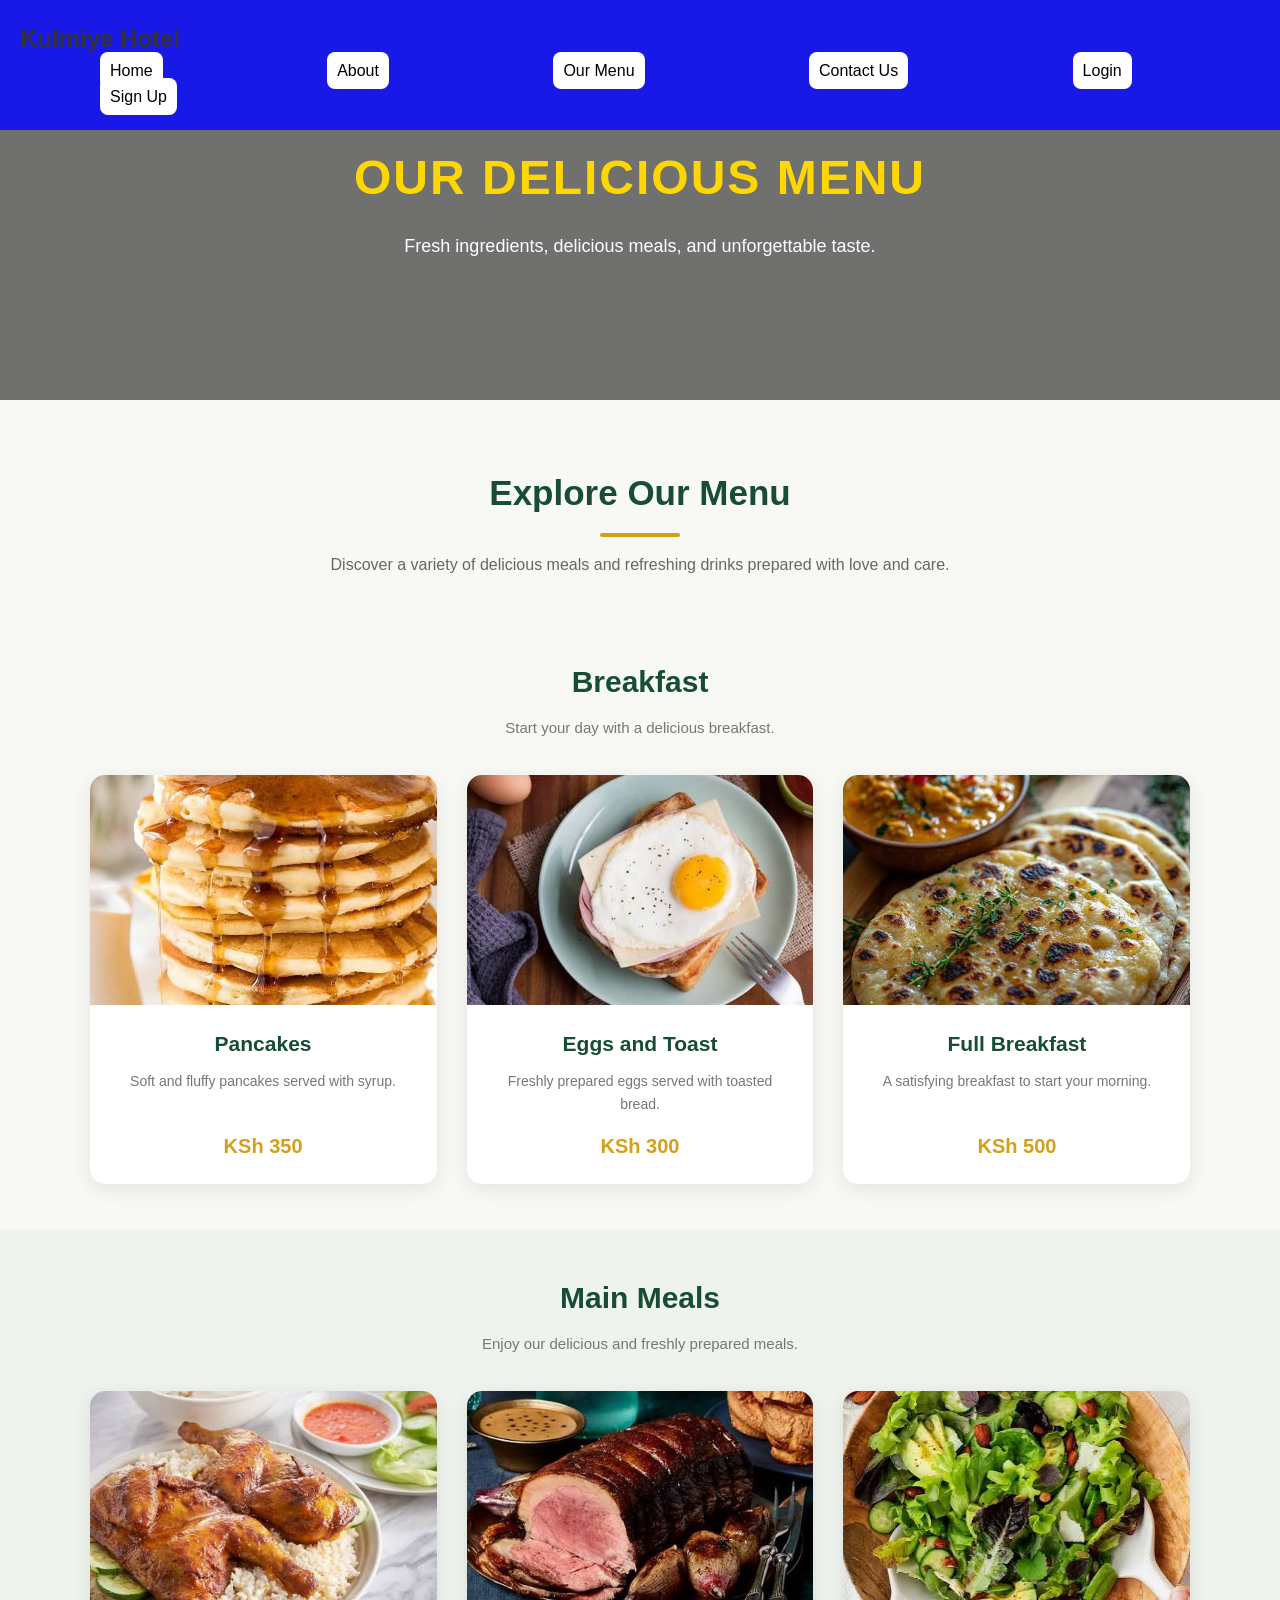
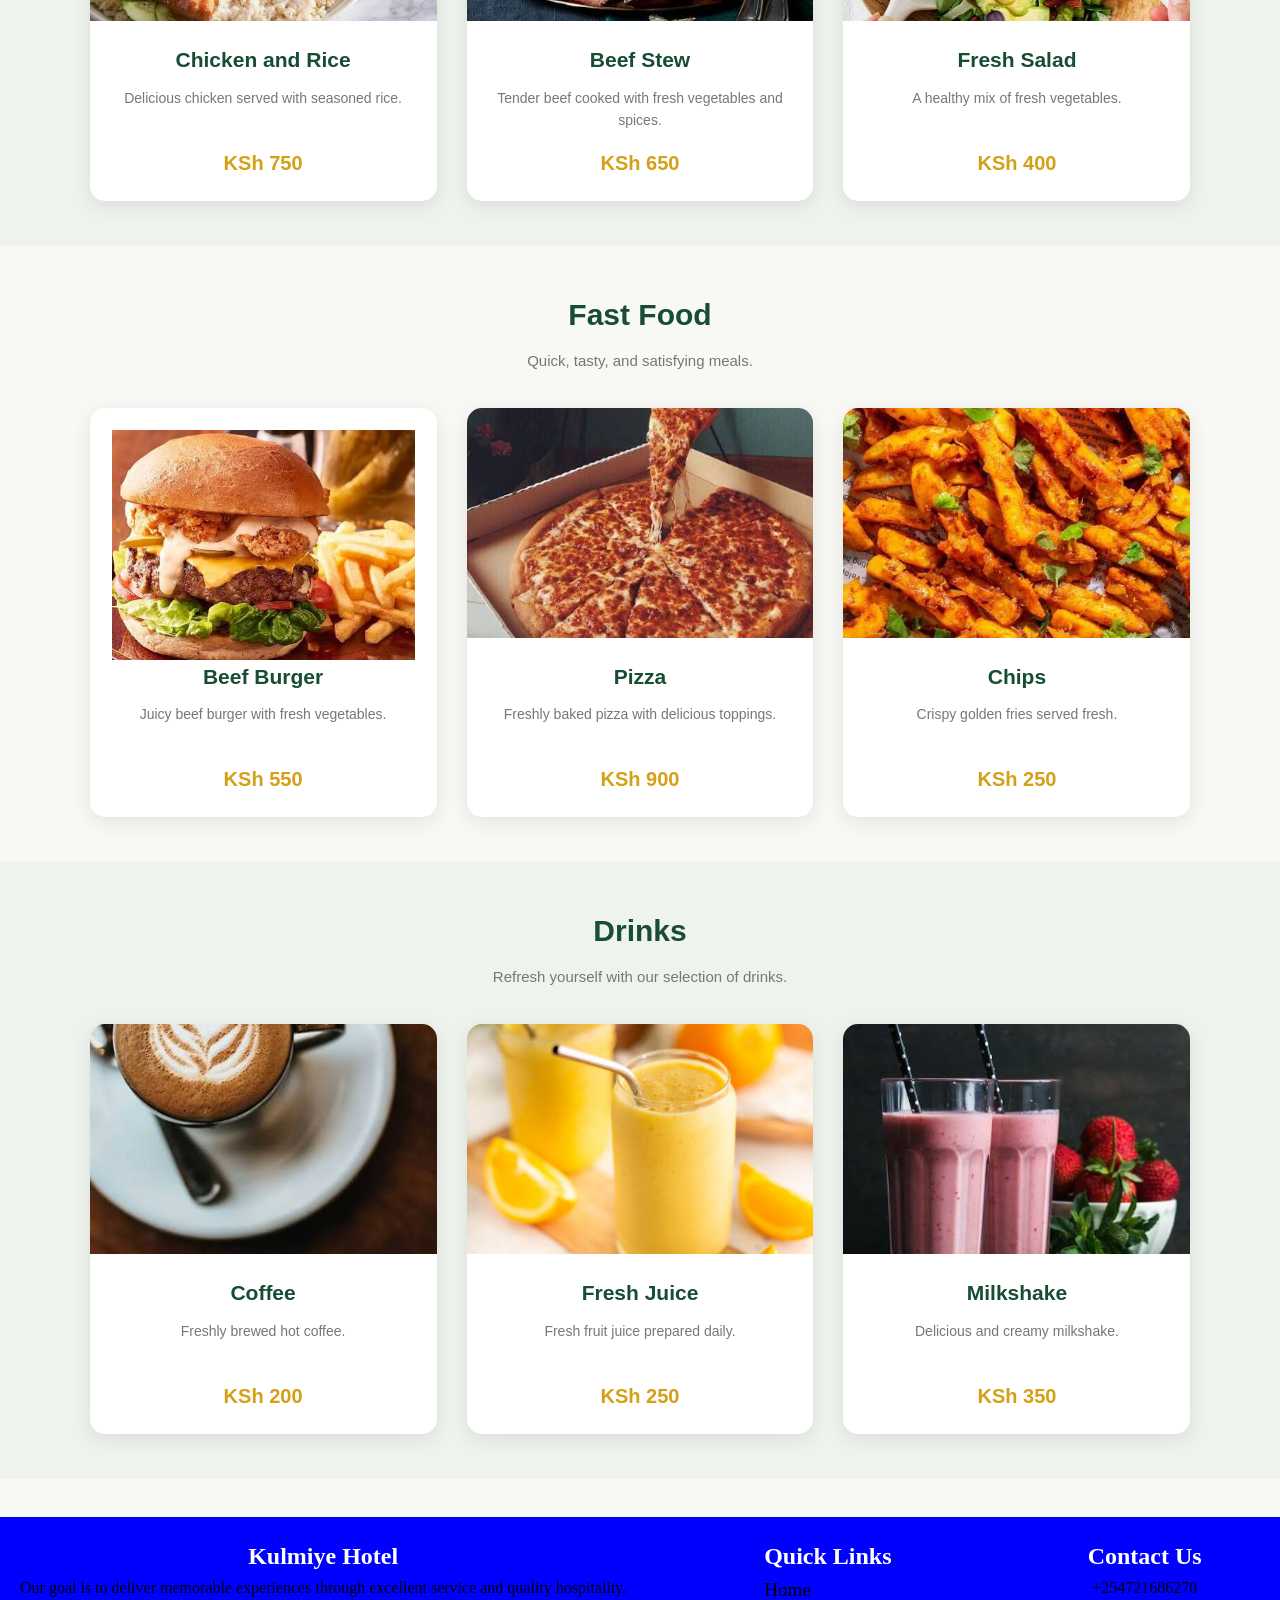
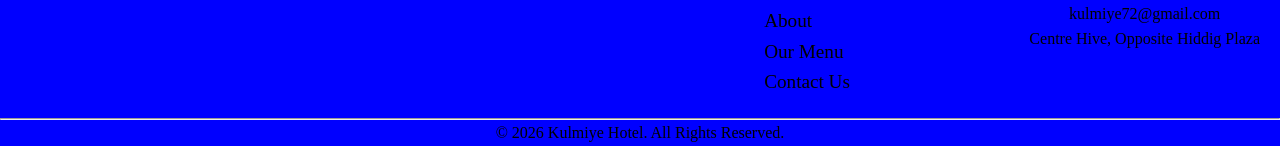
==== menu.html @ 03d2c24a "initial commit" ====
<!DOCTYPE html>
<html lang="en">
<head>
    <meta charset="UTF-8">
    <meta name="viewport" content="width=device-width, initial-scale=1.0">
    <title>Our Menu - Kulmiye Hotel</title>
    <link rel="stylesheet" href="style.css">
</head>

<body>

    <!-- NAVBAR -->
    <nav class="nav">
        <h2 class="logo">Kulmiye Hotel</h2>

        <div>
            <a href="index.html">Home</a>
            <a href="about.html">About</a>
            <a href="Menu.html">Our Menu</a>
            <a href="contact.html">Contact Us</a>
            <a href="login.html">Login</a>
            <a href="signup.html">Sign Up</a>
        </div>
    </nav>


    <!-- MENU HERO SECTION -->
    <section class="menu-hero">
        <div class="menu-overlay">
            <h1>Our Delicious Menu</h1>
            <p>Fresh ingredients, delicious meals, and unforgettable taste.</p>
        </div>
    </section>


    <!-- MENU INTRODUCTION -->
    <section class="menu-intro">
        <h1>Explore Our Menu</h1>
        <p>
            Discover a variety of delicious meals and refreshing drinks
            prepared with love and care.
        </p>
    </section>


    <!-- BREAKFAST -->
    <section class="menu-section">

        <h2>Breakfast</h2>
        <p class="menu-description">Start your day with a delicious breakfast.</p>

        <div class="menu-container">

            <div class="menu-card">
                <img src="/images/pancake.jpg" alt="Pancakes">
                <div class="menu-content">
                    <h3>Pancakes</h3>
                    <p>Soft and fluffy pancakes served with syrup.</p>
                    <h4>KSh 350</h4>
                </div>
            </div>

            <div class="menu-card">
                <img src="/images/egg and toast.jpg" alt="Eggs and toast">
                <div class="menu-content">
                    <h3>Eggs and Toast</h3>
                    <p>Freshly prepared eggs served with toasted bread.</p>
                    <h4>KSh 300</h4>
                </div>
            </div>

            <div class="menu-card">
                <img src="/images/chapati.jpg" alt="Breakfast">
                <div class="menu-content">
                    <h3>Full Breakfast</h3>
                    <p>A satisfying breakfast to start your morning.</p>
                    <h4>KSh 500</h4>
                </div>
            </div>

        </div>
    </section>


    <!-- MAIN MEALS -->
    <section class="menu-section">

        <h2>Main Meals</h2>
        <p class="menu-description">Enjoy our delicious and freshly prepared meals.</p>

        <div class="menu-container">

            <div class="menu-card">
                <img src="/images/chickenrice.jpg" alt="Rice and chicken">
                <div class="menu-content">
                    <h3>Chicken and Rice</h3>
                    <p>Delicious chicken served with seasoned rice.</p>
                    <h4>KSh 750</h4>
                </div>
            </div>

            <div class="menu-card">
                <img src="/images/beef.jpg" alt="Fresh food">
                <div class="menu-content">
                    <h3>Beef Stew</h3>
                    <p>Tender beef cooked with fresh vegetables and spices.</p>
                    <h4>KSh 650</h4>
                </div>
            </div>

            <div class="menu-card">
                <img src="/images/salad.jpg" alt="Fresh salad">
                <div class="menu-content">
                    <h3>Fresh Salad</h3>
                    <p>A healthy mix of fresh vegetables.</p>
                    <h4>KSh 400</h4>
                </div>
            </div>

        </div>
    </section>


    <!-- FAST FOOD -->
    <section class="menu-section">

        <h2>Fast Food</h2>
        <p class="menu-description">Quick, tasty, and satisfying meals.</p>

        <div class="menu-container">

            <div class="menu-card">
                <div class="menu-content">
                    <img src="/images/beefbugger.jpg" alt="">
                    <h3>Beef Burger</h3>
                    <p>Juicy beef burger with fresh vegetables.</p>
                    <h4>KSh 550</h4>
                </div>
            </div>

            <div class="menu-card">
                <img src="/images/pizza.jpg" alt="">
                <div class="menu-content">
                    <h3>Pizza</h3>
                    <p>Freshly baked pizza with delicious toppings.</p>
                    <h4>KSh 900</h4>
                </div>
            </div>

            <div class="menu-card">
                <img src="/images/chips.jpg" alt="">
                <div class="menu-content">
                    <h3>Chips</h3>
                    <p>Crispy golden fries served fresh.</p>
                    <h4>KSh 250</h4>
                </div>
            </div>

        </div>
    </section>

    <!-- snacks
    <section class="menu-section">

        <div>

        </div>

    </section> -->


    <!-- DRINKS -->
    <section class="menu-section">

        <h2>Drinks</h2>
        <p class="menu-description">Refresh yourself with our selection of drinks.</p>

        <div class="menu-container">

            <div class="menu-card">
                <img src="/images/coffee.jpg" alt="">
                <div class="menu-content">
                    <h3>Coffee</h3>
                    <p>Freshly brewed hot coffee.</p>
                    <h4>KSh 200</h4>
                </div>
            </div>

            <div class="menu-card">
                <img src="/images/orange.jpg" alt="">
                <div class="menu-content">
                    <h3>Fresh Juice</h3>
                    <p>Fresh fruit juice prepared daily.</p>
                    <h4>KSh 250</h4>
                </div>
            </div>

            <div class="menu-card">
                <img src="/images/milkshake.jpg" alt="">
                <div class="menu-content">
                    <h3>Milkshake</h3>
                    <p>Delicious and creamy milkshake.</p>
                    <h4>KSh 350</h4>
                </div>
            </div>

        </div>
    </section>


    <!-- FOOTER -->
    <footer class="footer">
        <div class="footer-container">

            <div class="footer-section">
                <h2>Kulmiye Hotel</h2>
                <p>Our goal is to deliver memorable experiences through excellent service and quality hospitality.</p>
            </div>

            <div class="footer-section">
                <h2>Quick Links</h2>
                <ul>
                    <li><a href="index.html">Home</a></li>
                    <li><a href="about.html">About</a></li>
                    <li><a href="Menu.html">Our Menu</a></li>
                    <li><a href="contact.html">Contact Us</a></li>
                </ul>
            </div>

            <div class="footer-section">
                <h2>Contact Us</h2>
                <p>+254721686270</p>
                <p>kulmiye72@gmail.com</p>
                <p>Centre Hive, Opposite Hiddig Plaza</p>
            </div>

        </div>

        <hr>

        <div class="footer-bottom">
            <p>&copy; 2026 Kulmiye Hotel. All Rights Reserved.</p>
        </div>
    </footer>

</body>
</html>
---- style.css ----
*{
    margin: 0px;
    padding: 0px;
}
.nav{
    background-color:#1313f0ee;
    gap: 20px;
    padding: 20px;
    position: fixed;
    width: 100%;
    left: 0;
    top: 0;
}

.nav a{
    border-radius: 8px;
    gap: 20px;
    background-color: white;
    padding: 10px;
    text-decoration: none;
    color: black;
    margin: 80px;
}
.nav :hover{
    background-color: yellowgreen;
}

.hero-section{
  background-image: url(/images/hotel.b7nrC9SCTSDduwRoG2jrzAHaE8);
  background-size: cover;
  background-position: center;
  height: 400px;
  display: flex;
  justify-content: center;
  align-items: center;
  text-align: center;
  color: white;
  border-radius: 10px;
  font-family: 'Times New Roman', Times, serif;
  font-size: larger;
}
.welcome{
 background-color: antiquewhite; 
 height: 200px;  
 display: flex;
 flex-direction: column;
 align-items: center;
 text-align: center;
}
.welcome h1{
color: black;
font-size: 40px;
}
.section{
    background-color: rgba(24, 16, 16, 0.06);
    width: 100%;
    height: 100%;
    display: flex;
    flex-direction: column;
    justify-content: center;
}
.section h1{
    color: white;
}
.section p{
    color: black;
    margin-top: 10px;

}
.welcome p{
    margin-top: 10px;
    color: black;
}
.btn{
    text-decoration: none;
    color: orangered;
    margin-top: 10px;
    transform: translateY(-10px);

}
.button{
    background-color: orangered;
    color: white;
    text-decoration: none;
    padding: 10px;
    border-radius: 10px;
    transition: all o.8s ease ;
    margin-top: 10px;
}
.button:hover{
    background-color: black;
}
.services{
    background-color: wheat;
    align-items: center;
    color: black;
    display: flex;
    flex-direction: column;
    height: 200px;
}
.service-container{
    color: black;
    display: flex;
    justify-content: center;
}
.service-cards{
    background-color: aliceblue;
    width: 200px;
    border-radius: 12px;
    overflow: hidden;
    box-shadow: 0 4px 10px blue;
    padding: 10px;
    margin-top: 10px;
    margin: 10px;
    margin-bottom: 10px;
    transition: all 0.5s ease;
    
}


.service-cards h2{
    color: black;
}
.about-hero{
    margin-top: 60px;
    background-image: url(/images/inside\ hotel.jpg);
  background-size: cover;
  background-position: center;
  height: 400px;
  display: flex;
  justify-content: center;
  align-items: center;
  text-align: center;
  color: white;
  border-radius: 10px;
  font-family: 'Times New Roman', Times, serif;
  font-size: larger;
}
.about-overlay{
    background-color: rgba(0, 0, 0, 0.468);
    width: 100%;
    height: 100%;
    display: flex;
    flex-direction: column;
    justify-content: center;

}
.about-intro{
    background-color: antiquewhite; 
    display: flex;
    align-items: center;
    text-align: center;
}
.about-image{
    flex: 1;
}
.about-story{
 background-color: wheat; 
 height: 200px;  
 display: flex;
 flex-direction: column;
 align-items: center;
 text-align: center;
 margin-top: 30px;
}
.mission-vission{
      color: black;
    display: flex;
    justify-content: center;
}
.info-cards{
     background-color: aliceblue;
    width: 5000px;
    border-radius: 12px;
    overflow: hidden;
    padding: 10px;
    margin-top: 10px;
    margin: 10px;
    margin-bottom: 10px;
    height: 150px;
}
.why-us{
     background-color: wheat;
    align-items: center;
    color: black;
    display: flex;
    flex-direction: column;
    height: 200px;

}
.why-container{
    color: black;
    display: flex;
    justify-content: center;
}
.why-card{
      background-color: aliceblue;
    width: 420px;
    border-radius: 12px;
    overflow: hidden;
    box-shadow: 0 4px 10px blue;
    padding: 10px;
    margin-top: 10px;
    margin: 10px;
    margin-bottom: 10px;
    transition: all 0.5s ease;
    height: 100px;
}
.contact-hero{
    margin-top: 60px;
    background-color: blueviolet;
    padding: 30px;
    align-items: center;

}
.contact-hero h1{
    align-items: center;
    text-align: center;
}
.contact-hero p{
    text-align: center;
}
.contact-container{
    display: flex;
    flex-direction: raw;
   
}
.contact-info{
    background-color: rgba(37, 3, 3, 0.318);
    border-radius: 5px;
    margin-left: 20px;
    padding: 10px;
    color: white;
    flex: 1;
    margin-top: 20px;
    gap: 10px;
    align-items: center;
    text-align: center;
}
.contact-detail h2{
    color: blueviolet;
}
.form{
    background-color: blanchedalmond;
    border-radius: 8px;
    flex: 1;
    flex-direction: column;
    margin-left: 10px;
    margin-bottom: 20px;
    margin-top: 20px;
}
.form label{
    display: block;
    font-weight: bold;
    text-align: left;
    color: black;

}
.form input,
.form textarea{
    padding: 10px;
    border: 3px solid blue;
    width: 60%;
    border-radius: 5px;
}
.form button{
    padding: 10px;
    border-radius: 10px;
    background-color: blue;
    color: black;


}
.form button:hover{
    background-color:white
;
}
.signup-page{
     background:linear-gradient(135deg, #ffd700, #c1c2a1cc);
    border-radius: 8px;
    display: flex;
    justify-content: center;
    min-height: 100vh;
    align-items: center;
   
}
.signup-card{
    background-color:blanchedalmond ;
    padding: 20px;
    width: 100%;
    max-width: 400px;
    border-radius: 15px;
    box-shadow: blue;
    margin-top: 20px;
    margin-bottom: 20px;
   
}
.signup-card label{
    display: block;
    font-weight: bold;
}
.signup-card input,
.signup-card textarea{
     padding: 10px;
    border: 3px solid blue;
    width: 60%;
    border-radius: 8px;

}
.signup-card button{
     padding: 10px;
    border-radius: 10px;
    background-color: red;
    color: black;
}
.signup-card button:hover{
    background-color:blue;
}
.signedup{
    font-family: 'Times New Roman', Times, serif;
    font-size: larger;
    
}
.login-page{
      background:linear-gradient(135deg, #655e34, #c1c2a1cc);
    border-radius: 8px;
    display: flex;
    justify-content: center;
    min-height: 100vh;
    align-items: center;
   
}
.login-card{
    background-color:blanchedalmond ;
    padding: 20px;
    width: 100%;
    max-width: 400px;
    border-radius: 15px;
    box-shadow: blue;
    margin-top: 20px;
    margin-bottom: 20px; 
}
.login-card button{
      padding: 10px;
    border-radius: 10px;
    background-color: red;
    color: black;
}
.login-card button:hover{
    background-color: blue;
}
.login-card h2{
    color: black;
    text-align: center;
    align-items: center;
    font-family: 'Times New Roman', Times, serif;
    font-size: larger;
}
.login-card p{
    align-items: center;
    text-align: center;
    font-family: 'Times New Roman', Times, serif;
    font-size: larger;
}
.login-card a{
    color:black ;
    font-family: 'Times New Roman', Times, serif;
    font-size: larger;
}
.login-card label{
     display: block;
    font-weight: bold
}
.login-card input,
.login-card textarea{
     padding: 10px;
    border: 3px solid blue;
    width: 60%;
    border-radius: 8px;
}
.login-card a{
    text-decoration: none;
}

/* GENERAL STYLING */
* {
    margin: 0;
    padding: 0;
    box-sizing: border-box;
}

body {
    font-family: 'Poppins', Arial, sans-serif;
    background: #f8f9f5;
    color: #333;
    line-height: 1.6;
}

/* MENU HERO SECTION */
.menu-hero {
    height: 400px;
    background: linear-gradient(
        rgba(0, 0, 0, 0.55),
        rgba(0, 0, 0, 0.55)
    ),
    url("/images/menu background.jpg");

    background-size: cover;
    background-position: center;
    display: flex;
    justify-content: center;
    align-items: center;
    text-align: center;
}

.menu-overlay {
    color: white;
    padding: 20px;
}

.menu-overlay h1 {
    font-size: 48px;
    color: #ffd700;
    margin-bottom: 15px;
    text-transform: uppercase;
    letter-spacing: 2px;
}

.menu-overlay p {
    font-size: 18px;
    color: #fff;
}

/* MENU INTRODUCTION */
.menu-intro {
    text-align: center;
    padding: 65px 20px 35px;
}

.menu-intro h1 {
    font-size: 35px;
    color: #174d32;
    margin-bottom: 15px;
}

.menu-intro h1::after {
    content: "";
    display: block;
    width: 80px;
    height: 4px;
    background: #d4a017;
    margin: 12px auto;
    border-radius: 10px;
}

.menu-intro p {
    font-size: 16px;
    color: #666;
}

/* MENU SECTIONS */
.menu-section {
    padding: 45px 7%;
}

.menu-section h2 {
    text-align: center;
    color: #174d32;
    font-size: 30px;
    margin-bottom: 10px;
}

.menu-description {
    text-align: center;
    color: #777;
    margin-bottom: 35px;
    font-size: 15px;
}

/* MENU CONTAINER */
.menu-container {
    display: grid;
    grid-template-columns: repeat(3, 1fr);
    gap: 30px;
    max-width: 1200px;
    margin: auto;
}

/* MENU CARDS */
.menu-card {
    background: white;
    border-radius: 15px;
    overflow: hidden;
    box-shadow: 0 5px 20px rgba(0, 0, 0, 0.09);
    transition: 0.4s ease;
    cursor: pointer;
}

.menu-card:hover {
    transform: translateY(-10px);
    box-shadow: 0 12px 30px rgba(0, 0, 0, 0.16);
}

/* FOOD IMAGES */
.menu-card img {
    width: 100%;
    height: 230px;
    object-fit: cover;
    display: block;
    transition: transform 0.5s ease;
}

.menu-card:hover img {
    transform: scale(1.08);
}

/* MENU CONTENT */
.menu-content {
    padding: 22px;
    text-align: center;
}

.menu-content h3 {
    font-size: 21px;
    color: #174d32;
    margin-bottom: 10px;
}

.menu-content p {
    color: #777;
    font-size: 14px;
    margin-bottom: 15px;
    min-height: 45px;
}

.menu-content h4 {
    color: #d4a017;
    font-size: 20px;
    font-weight: bold;
}

/* SECTION BACKGROUND */
.menu-section:nth-of-type(even) {
    background: #eef3ed;
}

/* RESPONSIVE DESIGN */
@media (max-width: 900px) {
    .menu-container {
        grid-template-columns: repeat(2, 1fr);
    }

    .menu-overlay h1 {
        font-size: 38px;
    }
}

@media (max-width: 600px) {
    .menu-container {
        grid-template-columns: 1fr;
    }

    .menu-section {
        padding: 35px 6%;
    }

    .menu-overlay h1 {
        font-size: 29px;
    }

    .menu-overlay p {
        font-size: 15px;
    }

    .menu-intro h1 {
        font-size: 28px;
    }

    .menu-card img {
        height: 220px;
    }
}









.footer{
    background-color:blue;
    color: black;
    margin-top: 1cm;
    font-family: 'Times New Roman', Times, serif;

}
.footer-container{
    display: flex;
    justify-content: space-between;
    gap: 10px;
    flex:1;

}

.footer-section{
    background-color: blue;
    color: black;
    gap: 10px;
    padding: 20px;
    border-radius: 8px;
}
.footer-section h2{
    text-align: center;
    color: white;
}
.footer-section p{
    justify-content: space-between;
    text-align: center;
}
.footer-section ul{
    list-style: none;
}
.footer-section ul li{
    text-decoration: none;
}
.footer-section ul li a{
    text-decoration: none;
    font-size: larger;
    justify-content: space-between;
}
.footer-section a{
    text-decoration: none;
    color: black;
}
.footer-bottom{
    text-align: center;
}
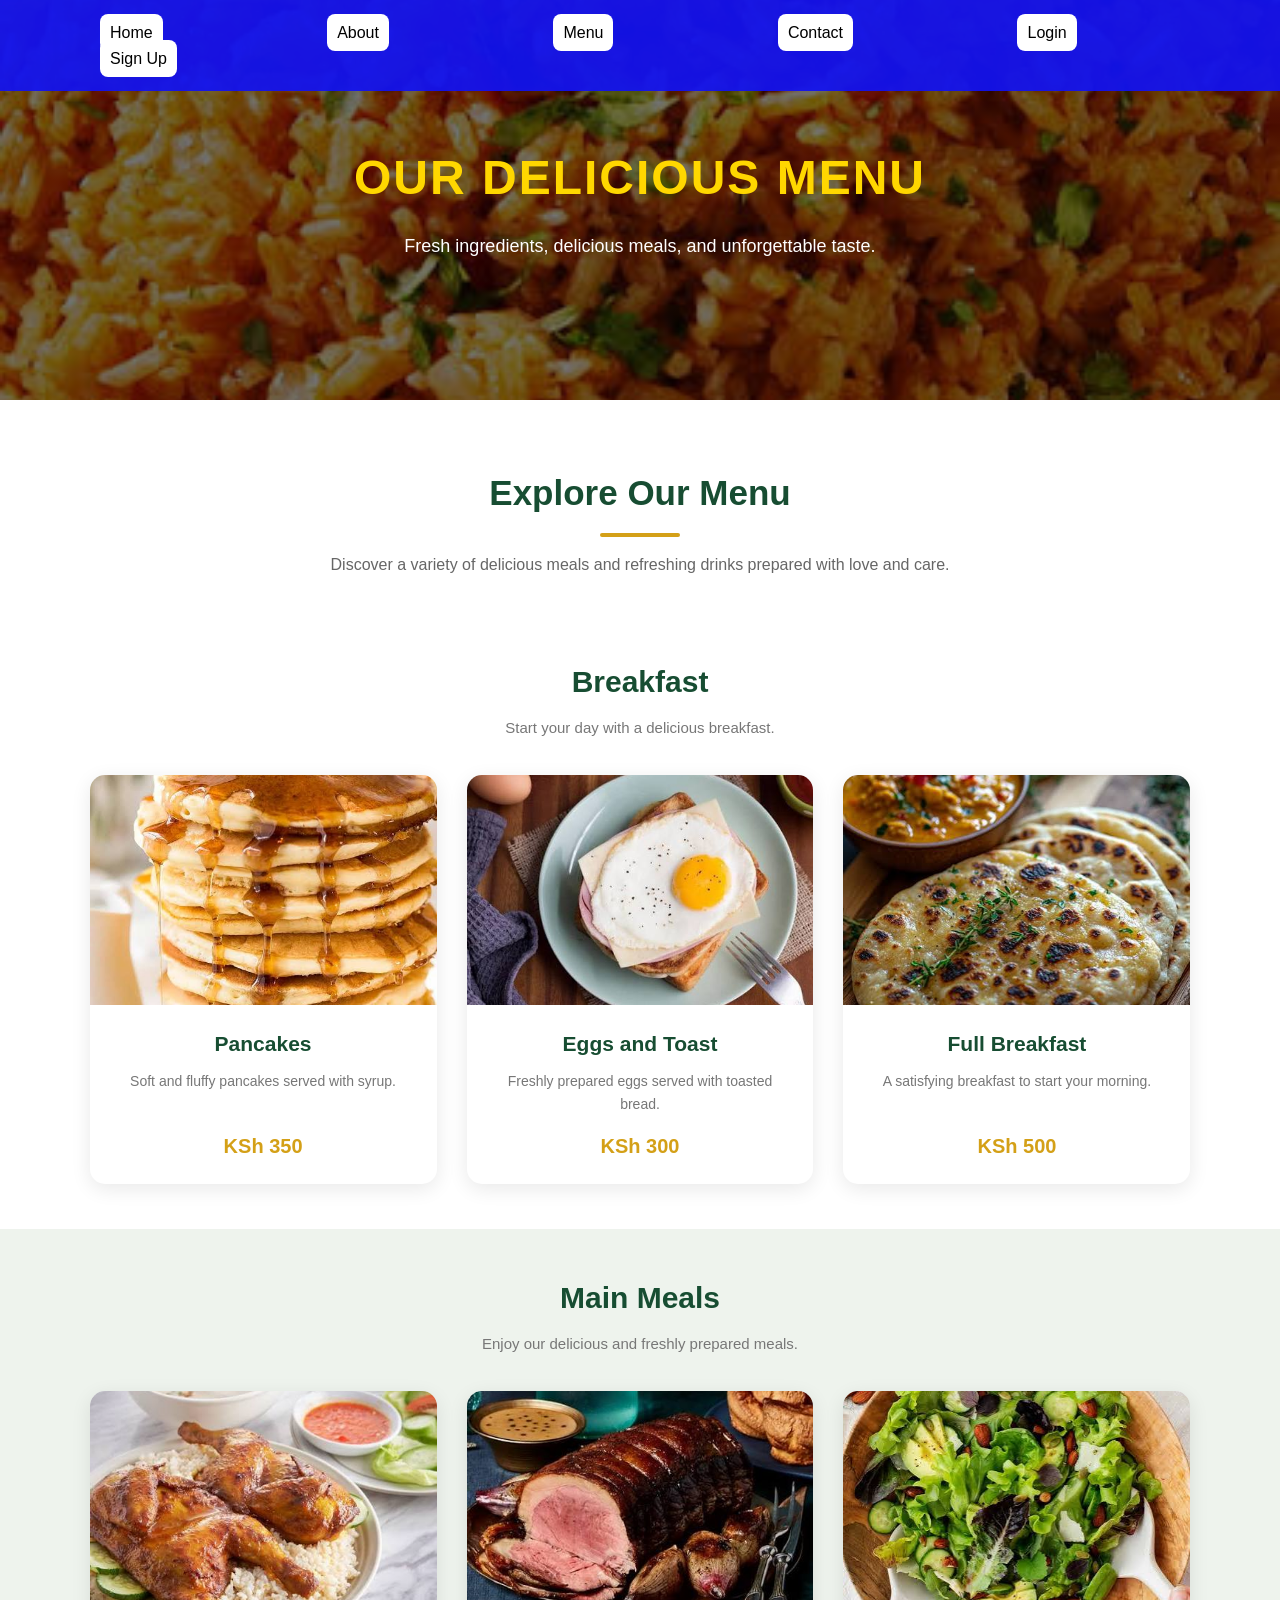
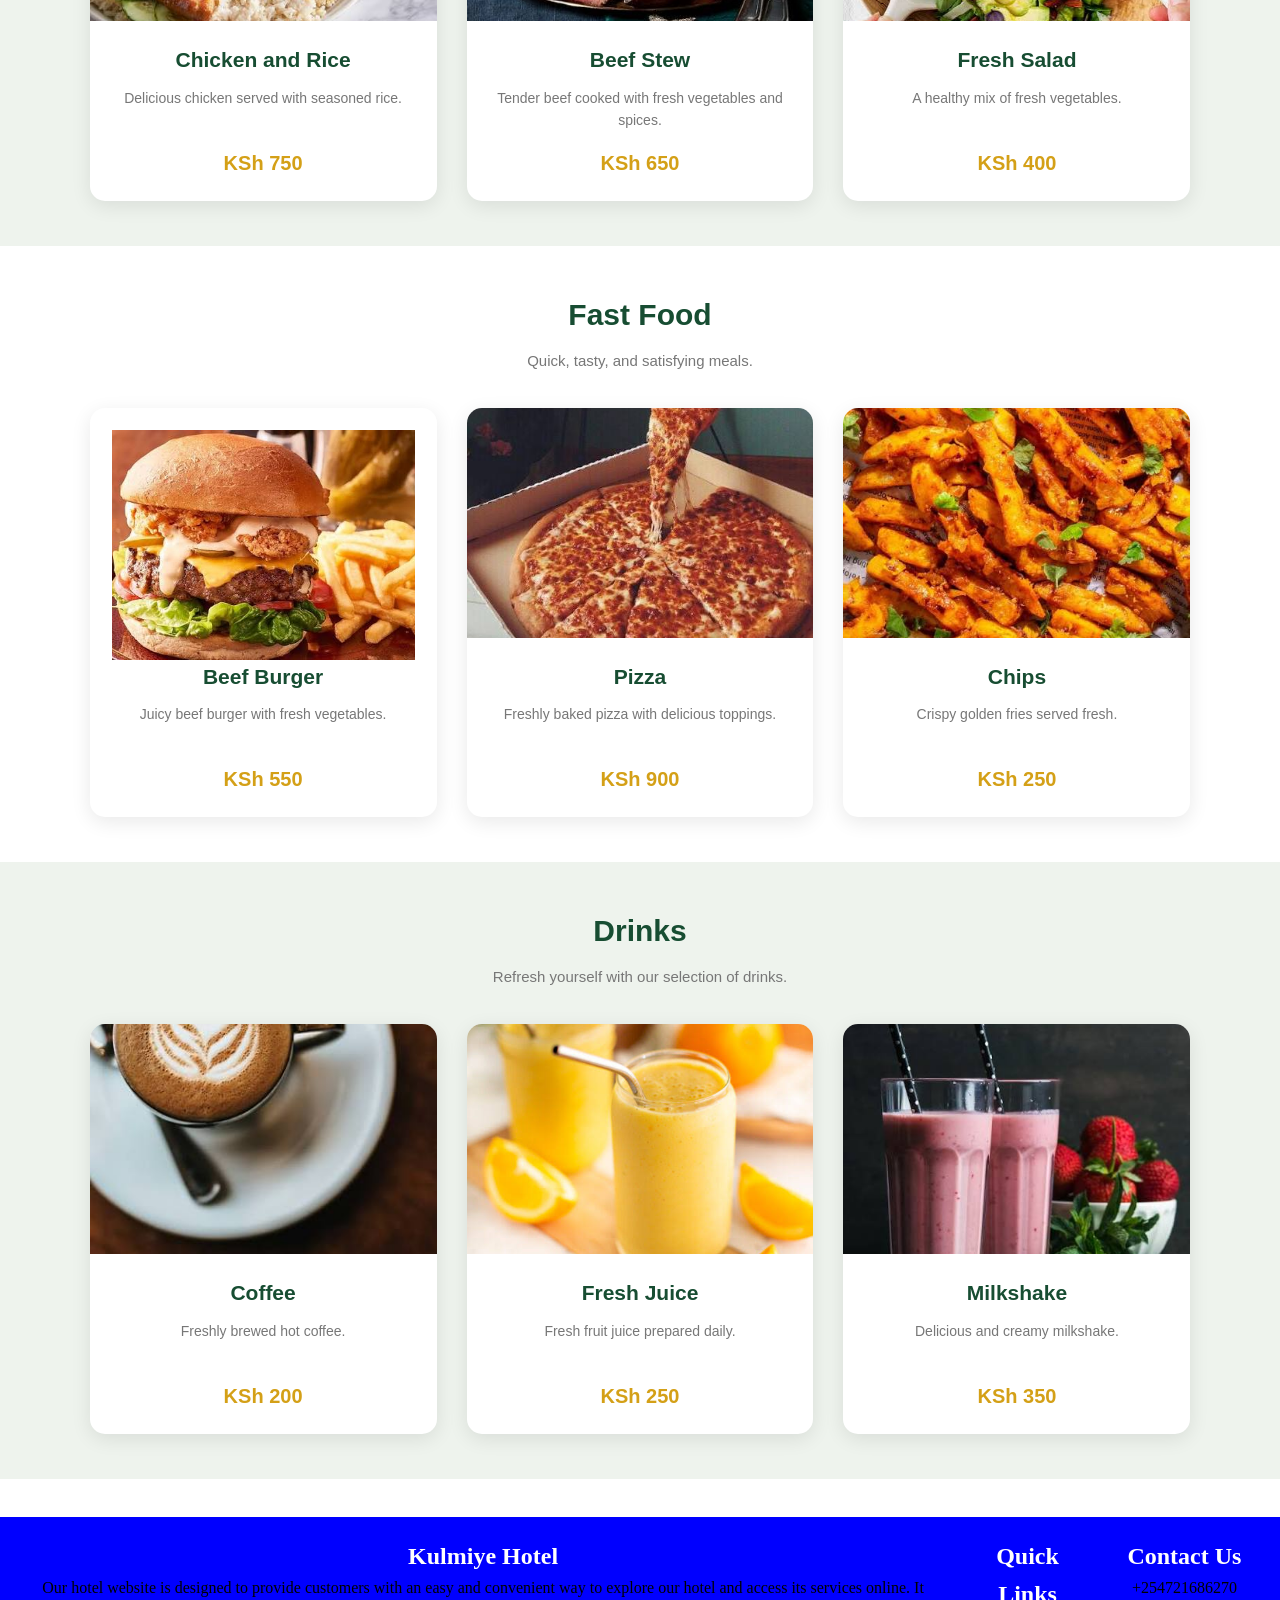
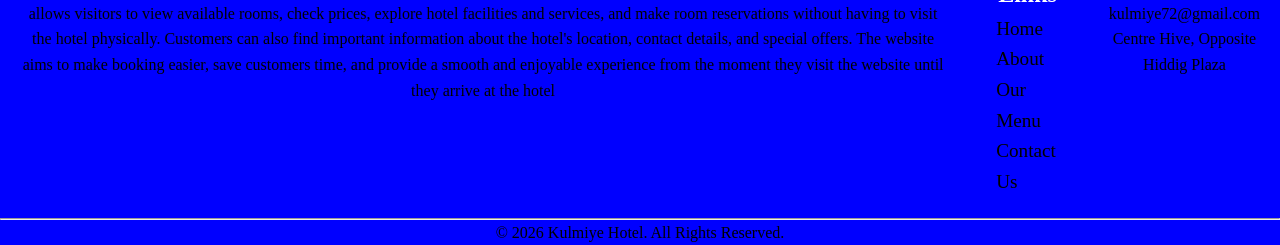
==== commit fa08ce24: "updated one" ====
--- a/menu.html
+++ b/menu.html
@@ -5,22 +5,20 @@
     <meta name="viewport" content="width=device-width, initial-scale=1.0">
     <title>Our Menu - Kulmiye Hotel</title>
     <link rel="stylesheet" href="style.css">
+    <link rel="shortcut icon" href="/images/logo.jpg" type="image/x-icon">
 </head>
 
 <body>
 
     <!-- NAVBAR -->
     <nav class="nav">
-        <h2 class="logo">Kulmiye Hotel</h2>
-
-        <div>
             <a href="index.html">Home</a>
             <a href="about.html">About</a>
-            <a href="Menu.html">Our Menu</a>
-            <a href="contact.html">Contact Us</a>
+            <a href="Menu.html">Menu</a>
+            <a href="contact.html">Contact</a>
             <a href="login.html">Login</a>
             <a href="signup.html">Sign Up</a>
-        </div>
+        
     </nav>
 
 
@@ -214,7 +212,7 @@
 
             <div class="footer-section">
                 <h2>Kulmiye Hotel</h2>
-                <p>Our goal is to deliver memorable experiences through excellent service and quality hospitality.</p>
+             <p>Our hotel website is designed to provide customers with an easy and convenient way to explore our hotel and access its services online. It allows visitors to view available rooms, check prices, explore hotel facilities and services, and make room reservations without having to visit the hotel physically. Customers can also find important information about the hotel's location, contact details, and special offers. The website aims to make booking easier, save customers time, and provide a smooth and enjoyable experience from the moment they visit the website until they arrive at the hotel</p>
             </div>
 
             <div class="footer-section">
--- a/style.css
+++ b/style.css
@@ -26,7 +26,7 @@
 }
 
 .hero-section{
-  background-image: url(/images/hotel.b7nrC9SCTSDduwRoG2jrzAHaE8);
+  background-image: url(/images/hotel.jpg);
   background-size: cover;
   background-position: center;
   height: 400px;
@@ -321,8 +321,11 @@
     font-size: larger;
     
 }
+.signedup a{
+    text-decoration: none;
+}
 .login-page{
-      background:linear-gradient(135deg, #655e34, #c1c2a1cc);
+      background:linear-gradient(135deg, #fcdc27, #d1d62ecc);
     border-radius: 8px;
     display: flex;
     justify-content: center;
@@ -391,7 +394,7 @@
 
 body {
     font-family: 'Poppins', Arial, sans-serif;
-    background: #f8f9f5;
+    /* background: #f8f9f5; */
     color: #333;
     line-height: 1.6;
 }
@@ -403,7 +406,7 @@
         rgba(0, 0, 0, 0.55),
         rgba(0, 0, 0, 0.55)
     ),
-    url("/images/menu background.jpg");
+    url(/images/rice.jpg);
 
     background-size: cover;
     background-position: center;
